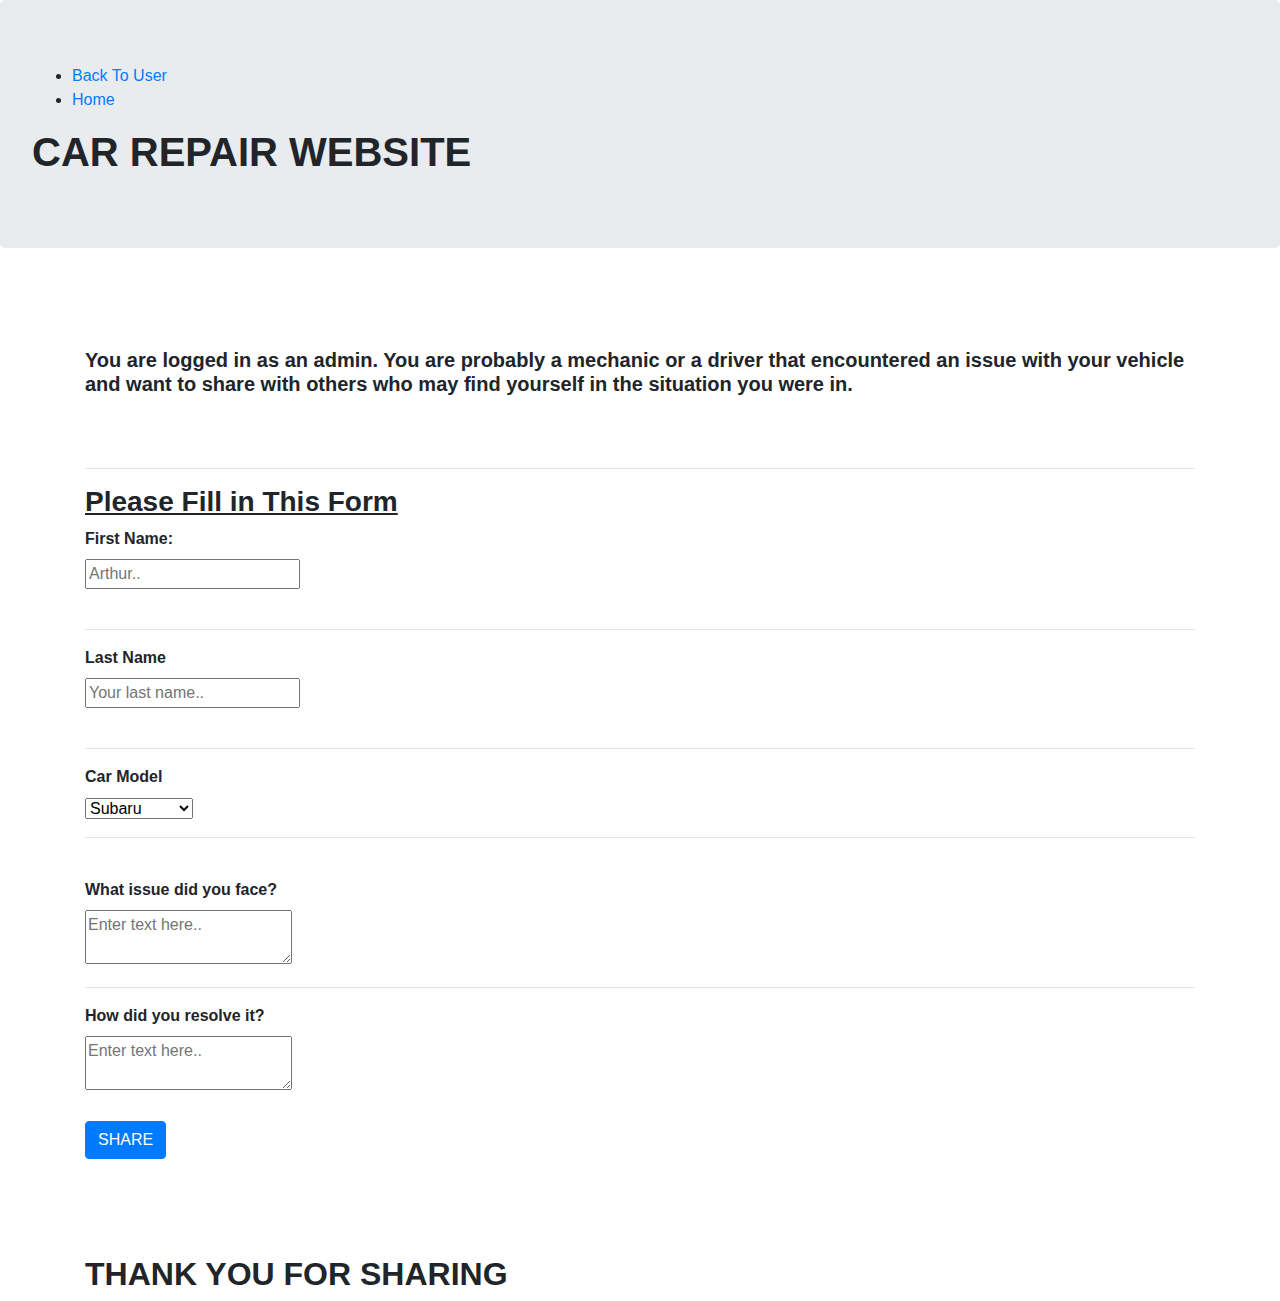
==== admin.html @ 898caa2c "added nav bar" ====
<!DOCTYPE html>
<html lang="en">
<head>
    <meta charset="UTF-8">
    <meta name="viewport" content="width=device-width, initial-scale=1.0">
    <link href="css/styles.css" rel="stylesheet">
    <link rel="stylesheet" href="css/bootstrap.css">
    <script src="js/main.js"></script>
    <script src="js/jquery-3.5.1.js"></script>
    <title>ADMIN</title>
    
</head>
<body>
    <header>
        <div class="jumbotron">
    <nav>
        <ul class="navig">
            <li><a href="#">Back To User</a></li>
            <li><a href="#">Home </a></li>
        </ul>
    </nav>
            <div class="titleadmin">
            <h1><b>CAR REPAIR WEBSITE</b></h1></div></div>
        
       
    </header>
    
    <div class="container">
    <h5><b>You are logged in as an admin. You are probably a mechanic or a driver that encountered an issue with your vehicle and want to share with others who
        may find yourself in the situation you were in.
    </b></h5><br><br><hr>
    <h3><b><u>Please Fill in This Form</u></b></h3>

    <form>
        <label for="names"><b>First Name:</b></label> <br>
        <input type="text" id="names" placeholder="Arthur.."><br><br><hr>
        <label for="second"><b>Last Name</b></label><br>
        <input type="text" id="lastName" placeholder="Your last name.."><br><br><hr>
        <label for="carselect"><b>Car Model</b></label><br>
        <select name="cars" id="carselect">
            <option value="sub">Subaru</option>
            <option value="toyota">Toyota</option>
            <option value="BMW">BMW</option>
            <option value="mazda">Mazda</option>
            <option value="hyundai">Hyundai</option>
            <option value="nissan">Nissan</option>
            <option value="mitsubishi">Mitsubishi</option>
            <option value="jeep">Jeep</option>
            <option value="vw">Volkswagen</option>
            <option value="merc">Mercedes</option>
            <option value="porsche">Porsche</option>
            <option value="audi">Audi</option>
            <option value="volvo">Volvo</option>
        </select><hr>
        <br>
        <label for="issue"><b>What issue did you face?</b></label><br>
        <textarea id="issue" placeholder="Enter text here.."></textarea> <br><hr>
        <label for="fix"><b>How did you resolve it?</b></label><br>
        <textarea id="fix" placeholder="Enter text here.."></textarea>
        <br><br>
        <button type="button" class="btn btn-primary" id="share" onclick="shareIssue()">SHARE</button>
        <br><br>
        <div class="output"></div>
    </form>
<br><br><br>
    <h2><b>THANK YOU FOR SHARING</b></h2>

</div>



</body>
</html>
---- css/styles.css ----
/*Navbar styling*/
#navbar{
    background-color: #322f3d ;
    color: whitesmoke;
    display: flex;
    justify-content: space-between;
    padding: 20px;
    position: sticky;
    top:0;
    z-index: 10;
    height: 70px;
    font-size: 15px;
  }
  #navbar ul{
    display: flex;
    list-style: none;
    text-decoration: none;
  }
  #navbar li a {
    color: whitesmoke;
    padding: 20px;
    text-decoration: none;
  
  }
  #navbar li a:hover{
    background-color: #4b5d67; 
    border-radius: 20px;
  }
#manuals {
  background: #cedebd;

}
#manuals h2{
  font-size: 25px;
  text-align: center;
  padding-top: 20px;

}


#manuals h2::after {
  content: '';
  background: #222;
  display: block;
  height: 2px;
  width: 15%;
  margin: 15px auto 45px;
  padding: 2px;
}

.row{
  padding-bottom: 15px;
  padding-top: 15px;
}

/*client counter styling*/

.container {
  margin-top: 100px
}

.counter-box {
  display: block;
  background: #f6f6f6;
  padding: 40px 20px 37px;
  text-align: center
}

.counter-box p {
  margin: 5px 0 0;
  padding: 0;
  color: black;
  font-size: 18px;
  font-weight: 500
}

.counter-box i {
  font-size: 60px;
  margin: 0 0 15px;
  color:whitesmoke;
}

.counter {
  display: block;
  font-size: 32px;
  font-weight: 700;
  color: #666;
  line-height: 28px
}

.counter-box {
  background: #3acf87
}
}
.counter-box.colored p,
.counter-box.colored i,
.counter-box.colored .counter {
  color: #fff
}


/*footer styling*/
#footer{
  background: darkgrey;
  color: black;
  padding-left: 40px;
}
#footer h4{
  text-transform: uppercase;
  font-size: 18px;
  padding-bottom: 10px;
  font-weight: bold;
}
.connect-us{
  text-align: center;
}
.connect-us hr{
  background-color: black;
  width: 60%;
}
#footer li{
  color: black;
}
.copyright{
  color: black;
  font-size: 18px;
  text-align: center;
  padding: 5px;
}

.fa {
  color: black;
}
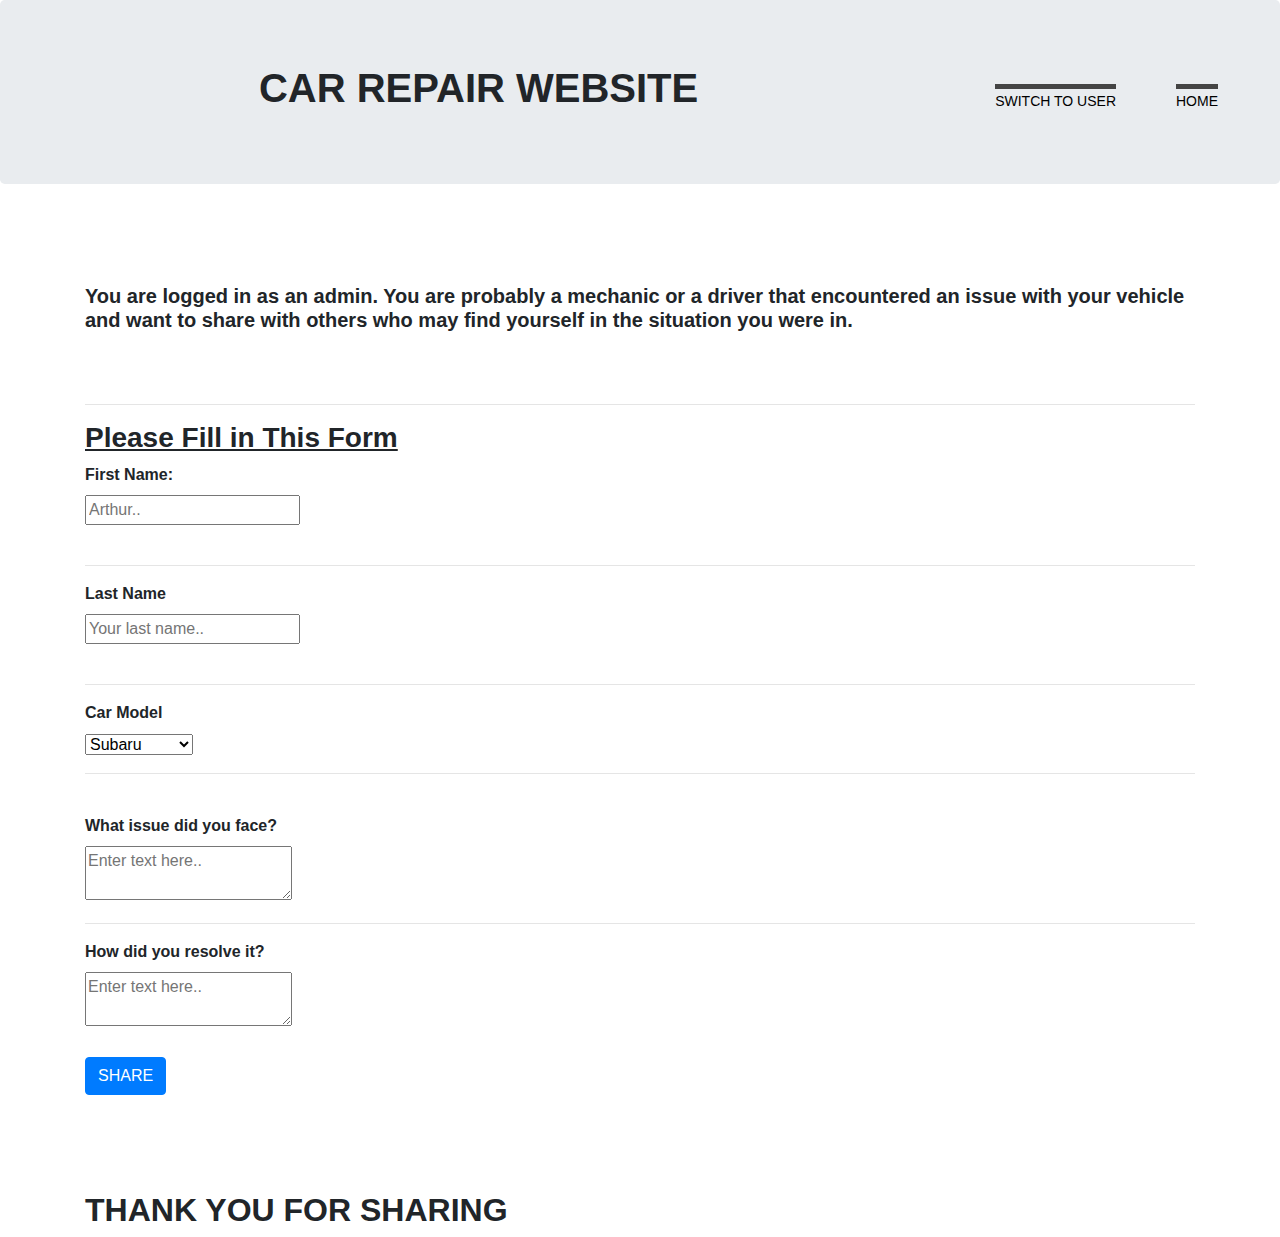
==== commit 22347496: "add details and link the pages" ====
--- a/admin.html
+++ b/admin.html
@@ -15,8 +15,8 @@
         <div class="jumbotron">
     <nav>
         <ul class="navig">
-            <li><a href="#">Back To User</a></li>
-            <li><a href="#">Home </a></li>
+            <li><a href="user.html">Switch to user</a></li>
+            <li><a href="index.html">Home </a></li>
         </ul>
     </nav>
             <div class="titleadmin">
--- a/css/styles.css
+++ b/css/styles.css
@@ -1,44 +1,45 @@
+
 /*Navbar styling*/
 #navbar{
-    background-color: #322f3d ;
+    background-color: rgb(50, 47, 61,0.7) ;
     color: whitesmoke;
     display: flex;
-    justify-content: space-between;
-    padding: 20px;
+    padding-top: 10px;
     position: sticky;
-    top:0;
     z-index: 10;
-    height: 70px;
-    font-size: 15px;
+    height: 100px;
+    font-size: 12px;
   }
   #navbar ul{
     display: flex;
     list-style: none;
-    text-decoration: none;
+   
   }
   #navbar li a {
     color: whitesmoke;
-    padding: 20px;
+    padding-top: 20px;
     text-decoration: none;
+    text-transform: lowercase;
   
   }
   #navbar li a:hover{
     background-color: #4b5d67; 
     border-radius: 20px;
-  }
-#manuals {
-  background: #cedebd;
-
-}
-#manuals h2{
+    text-transform: uppercase;
+  }
+
+/*About us styling*/
+#about-us{
+  color: black;
+  padding: 20px;
+  text-align: center;
+}
+#about-us h2{
   font-size: 25px;
   text-align: center;
   padding-top: 20px;
-
-}
-
-
-#manuals h2::after {
+}
+#about-us h2::after {
   content: '';
   background: #222;
   display: block;
@@ -48,6 +49,27 @@
   padding: 2px;
 }
 
+  /*Manuals styling*/
+#manuals {
+  background: #cedebd;
+
+}
+#manuals h2{
+  font-size: 25px;
+  text-align: center;
+  padding-top: 20px;
+
+}
+#manuals h2::after {
+  content: '';
+  background: #222;
+  display: block;
+  height: 2px;
+  width: 15%;
+  margin: 15px auto 45px;
+  padding: 2px;
+}
+
 .row{
   padding-bottom: 15px;
   padding-top: 15px;
@@ -91,13 +113,44 @@
 .counter-box {
   background: #3acf87
 }
-}
+
 .counter-box.colored p,
 .counter-box.colored i,
 .counter-box.colored .counter {
   color: #fff
 }
 
+
+/*Reviews styling*/
+#reviews{
+  color: black;
+  padding-top: 20px;
+  background: #f0ece3;
+  padding: 15px;
+}
+
+#reviews h3{
+  text-align: center;
+  font-size: 30px;
+}
+#reviews h3::after {
+  content: '';
+  background: #222;
+  display: block;
+  height: 2px;
+  width: 15%;
+  margin: 15px auto 45px;
+  padding: 2px;
+}
+
+
+#reviews .reviewer{
+  text-align: right;
+  font-style: italic;
+  color: #322f3d;
+  font-size: 12px;
+
+}
 
 /*footer styling*/
 #footer{
@@ -130,4 +183,106 @@
 
 .fa {
   color: black;
-}+}
+#mapping{
+    text-align: center;
+}
+
+#map {
+  
+    width: 100%;
+    display: none; 
+    height: 100%;
+    border-style: solid;
+
+}
+#mapping h3{
+    background-color: #4b5d67;
+    height: 50px;
+    padding-top: 10px;
+}
+#mapper{
+    margin-top: 50px;
+    width: 200px;
+    height: 80px;
+}
+#myForm{
+  text-align: center;
+  margin: auto;
+  background-color: #cedebd;
+  padding: 20px;
+  border-color: blue;
+  border-style: solid;
+  border-radius: 10px;
+}
+hr{
+    top: -0.5em;
+    height: 1em;
+  }
+
+
+#info{
+    padding-top: 30px;
+    text-align: left;
+    display: none;
+    font-style: italic;
+}
+#available {
+  border: 2px solid black;
+  font-weight: bold;
+  background-color: darkslategray;
+  resize: none;
+  font-family: monospace;
+  text-align: center;
+  display: none;
+}
+
+body {
+    background-image: url(carstuck.jpg);
+    font-family: "Poppins";
+   
+}
+.titleadmin {
+    text-align: center;
+}
+
+.navig {
+    float: right;
+    display: inline-flex;
+
+}
+nav ul {
+margin: 0em;
+list-style: none;
+}
+nav li {
+    display: inline-block;
+    margin: 0 30px;
+    padding-top: 20px;
+
+    position: relative;
+}
+nav a {
+    color: black;
+    text-transform: uppercase;
+    text-decoration: none;
+    font-size: 14px;
+}
+nav a:hover {
+    color: black;
+}
+nav a::before {
+    content: "";
+    display: block;
+    height: 5px;
+    width: 100%;
+    background-color: #444;
+    
+    
+
+}
+
+nav a:hover::before {
+    width: 100 ;
+}
+
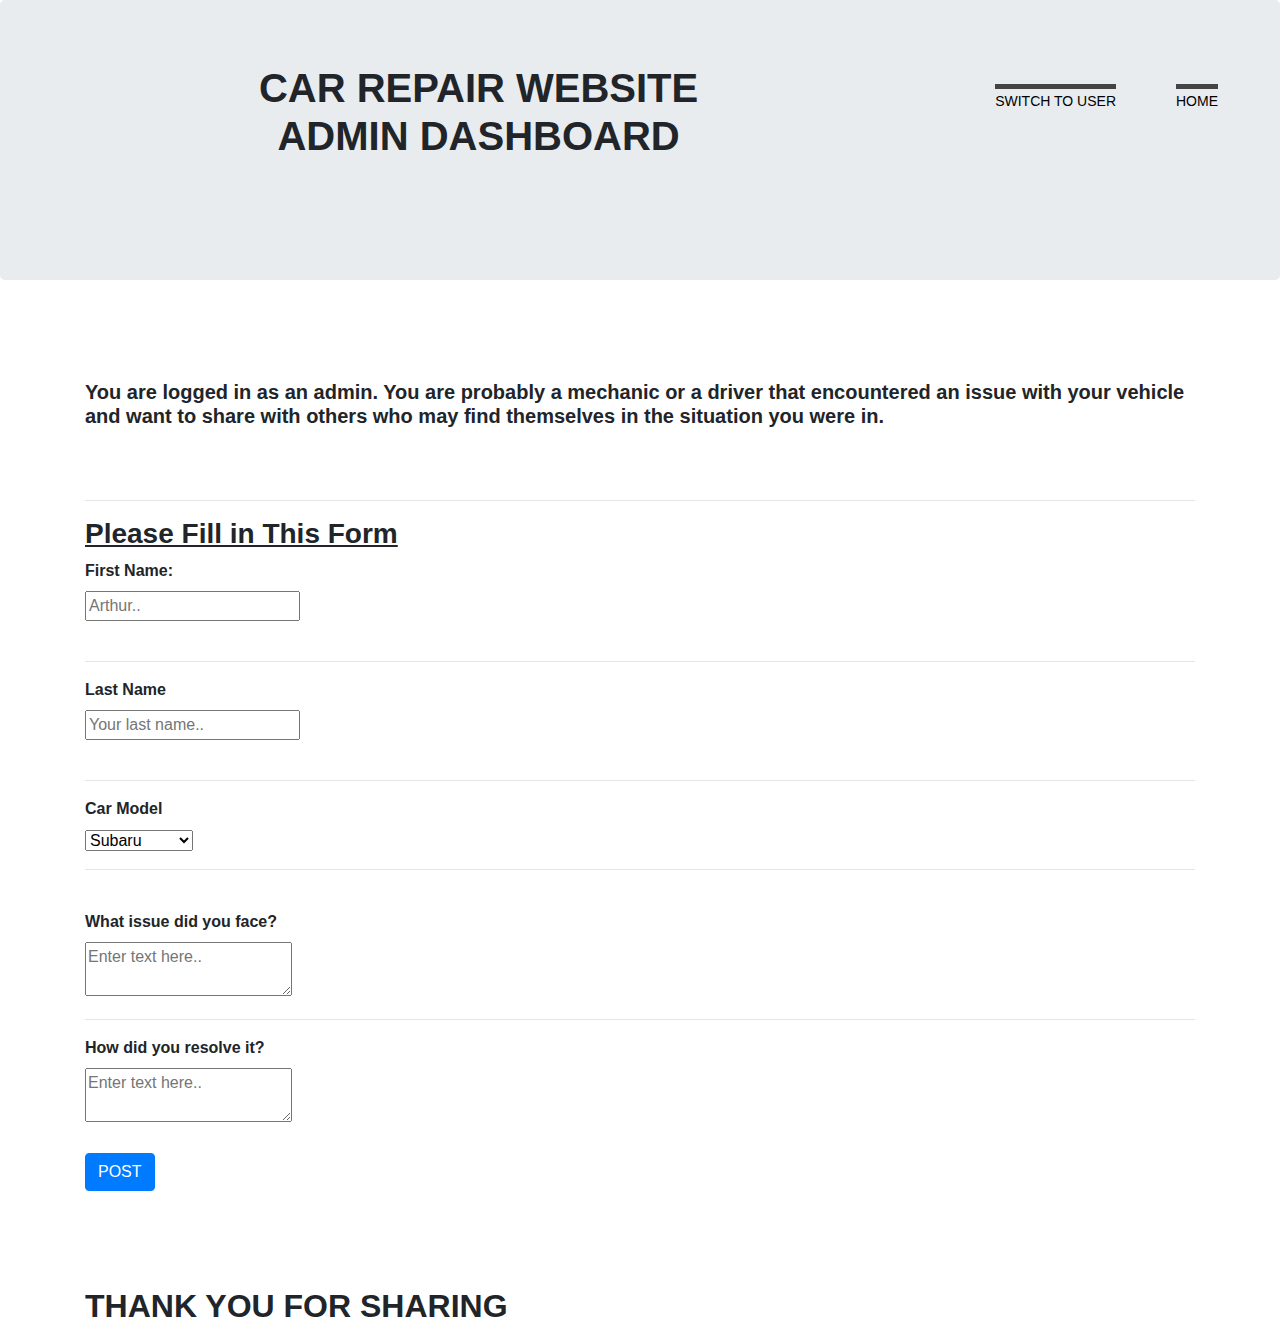
==== commit de24187b: "minor adjustments" ====
--- a/admin.html
+++ b/admin.html
@@ -7,7 +7,8 @@
     <link rel="stylesheet" href="css/bootstrap.css">
     <script src="js/main.js"></script>
     <script src="js/jquery-3.5.1.js"></script>
-    <title>ADMIN</title>
+    <link rel="shortcut icon" type="image/x-icon" href="imgs/wrench.png" />
+    <title>Admin</title>
     
 </head>
 <body>
@@ -20,14 +21,15 @@
         </ul>
     </nav>
             <div class="titleadmin">
-            <h1><b>CAR REPAIR WEBSITE</b></h1></div></div>
+            <h1><b>CAR REPAIR WEBSITE <br>ADMIN DASHBOARD</b></h1><br></div><br>
+        </div>
         
        
     </header>
     
     <div class="container">
     <h5><b>You are logged in as an admin. You are probably a mechanic or a driver that encountered an issue with your vehicle and want to share with others who
-        may find yourself in the situation you were in.
+        may find themselves in the situation you were in.
     </b></h5><br><br><hr>
     <h3><b><u>Please Fill in This Form</u></b></h3>
 
@@ -58,7 +60,7 @@
         <label for="fix"><b>How did you resolve it?</b></label><br>
         <textarea id="fix" placeholder="Enter text here.."></textarea>
         <br><br>
-        <button type="button" class="btn btn-primary" id="share" onclick="shareIssue()">SHARE</button>
+        <button type="button" class="btn btn-primary" id="share" onclick="shareIssue()">POST</button>
         <br><br>
         <div class="output"></div>
     </form>
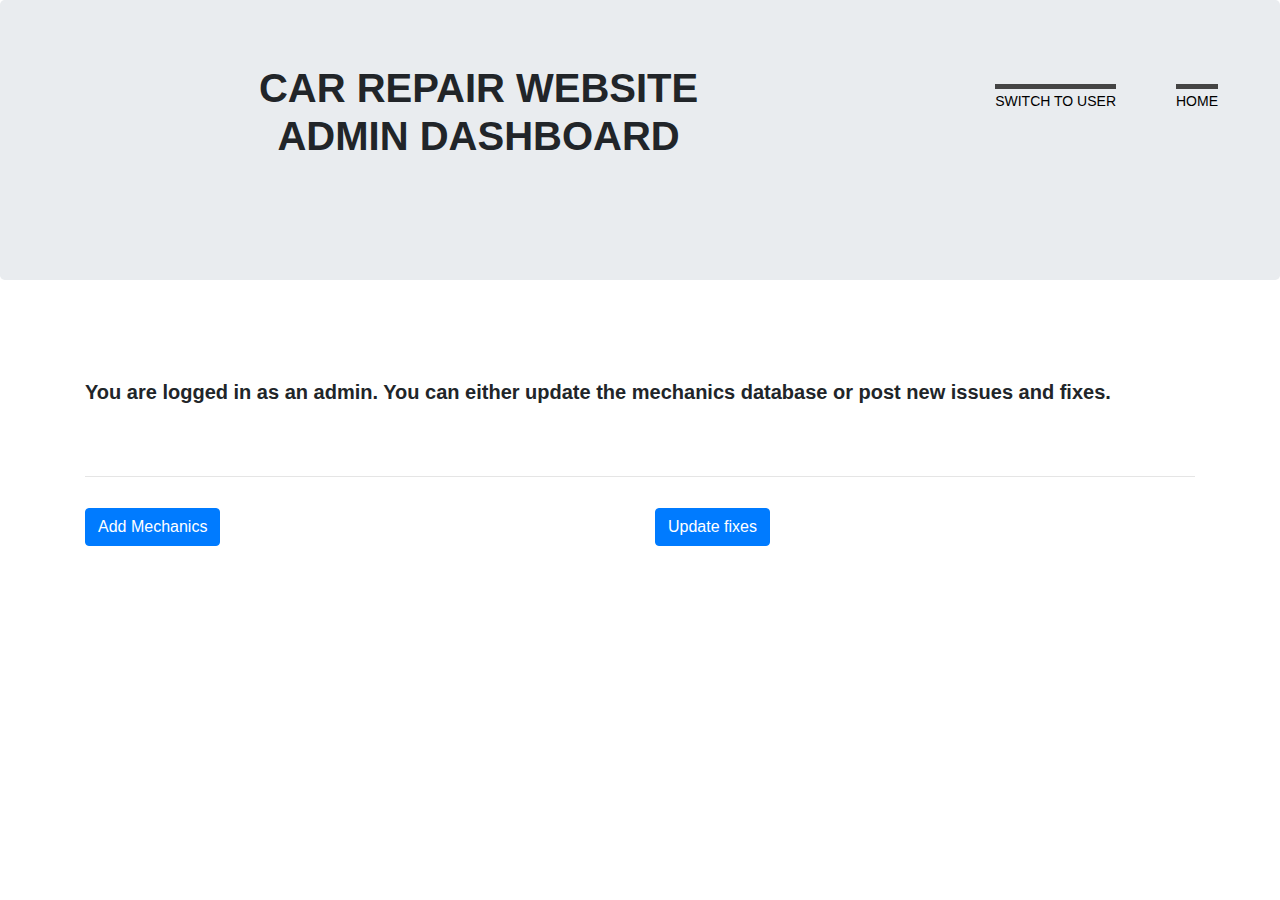
==== commit 43fb0e1c: "add readme" ====
--- a/admin.html
+++ b/admin.html
@@ -26,20 +26,33 @@
         
        
     </header>
+
     
     <div class="container">
-    <h5><b>You are logged in as an admin. You are probably a mechanic or a driver that encountered an issue with your vehicle and want to share with others who
-        may find themselves in the situation you were in.
+    <h5><b>You are logged in as an admin. You can either update the mechanics database or post new issues and fixes.
     </b></h5><br><br><hr>
+    <div class="row">
+        <div class="col-md-6">
+    <div id="mechs">
+    <input type="button" class="btn btn-primary"value="Add Mechanics"onclick="showMechanic();">
+    </div>
+        </div>
+        <div class="col-md-6">
+    <div id="fixed">
+    <input type="button"  class="btn btn-primary"value="Update fixes" onclick="showForm();">
+    </div>
+    </div>
+    </div>
+    <div class="fixes">
     <h3><b><u>Please Fill in This Form</u></b></h3>
 
     <form>
         <label for="names"><b>First Name:</b></label> <br>
-        <input type="text" id="names" placeholder="Arthur.."><br><br><hr>
+        <input type="text" class="form-control" id="names" placeholder="Arthur.."><br><br><hr>
         <label for="second"><b>Last Name</b></label><br>
-        <input type="text" id="lastName" placeholder="Your last name.."><br><br><hr>
+        <input type="text" class="form-control" id="lastName" placeholder="Your last name.."><br><br><hr>
         <label for="carselect"><b>Car Model</b></label><br>
-        <select name="cars" id="carselect">
+        <select name="cars" class="form-control" id="carselect">
             <option value="sub">Subaru</option>
             <option value="toyota">Toyota</option>
             <option value="BMW">BMW</option>
@@ -56,16 +69,31 @@
         </select><hr>
         <br>
         <label for="issue"><b>What issue did you face?</b></label><br>
-        <textarea id="issue" placeholder="Enter text here.."></textarea> <br><hr>
+        <textarea id="issue" class="form-control" placeholder="Enter text here.."></textarea> <br><hr>
         <label for="fix"><b>How did you resolve it?</b></label><br>
-        <textarea id="fix" placeholder="Enter text here.."></textarea>
+        <textarea id="fix" class="form-control"placeholder="Enter text here.."></textarea>
         <br><br>
-        <button type="button" class="btn btn-primary" id="share" onclick="shareIssue()">POST</button>
+        <button type="button" class="btn btn-success" id="share" onclick="shareIssue()">POST</button>
         <br><br>
         <div class="output"></div>
     </form>
+
 <br><br><br>
     <h2><b>THANK YOU FOR SHARING</b></h2>
+    </div>
+
+     <div class="mechanics">
+         <form action="">
+             <label for="firstName">First Name:</label>
+             <input type="text"  class="form-control"name="firstName" required>
+             <label for="lastName">Last Name:</label>
+             <input type="text" class="form-control"name="lastName" required>
+             <label for="tel">Contact:</label>
+             <input type="number" class="form-control" name="tel" required>
+             <br><button class="btn btn-success">update</button>
+            
+         </form>
+     </div>
 
 </div>
 
--- a/css/styles.css
+++ b/css/styles.css
@@ -220,6 +220,14 @@
     height: 1em;
   }
 
+.fixes{
+  display: none;
+  padding-bottom: 20px;
+}
+.mechanics{
+  display: none;
+  padding-bottom: 20px;
+}
 
 #info{
     padding-top: 30px;
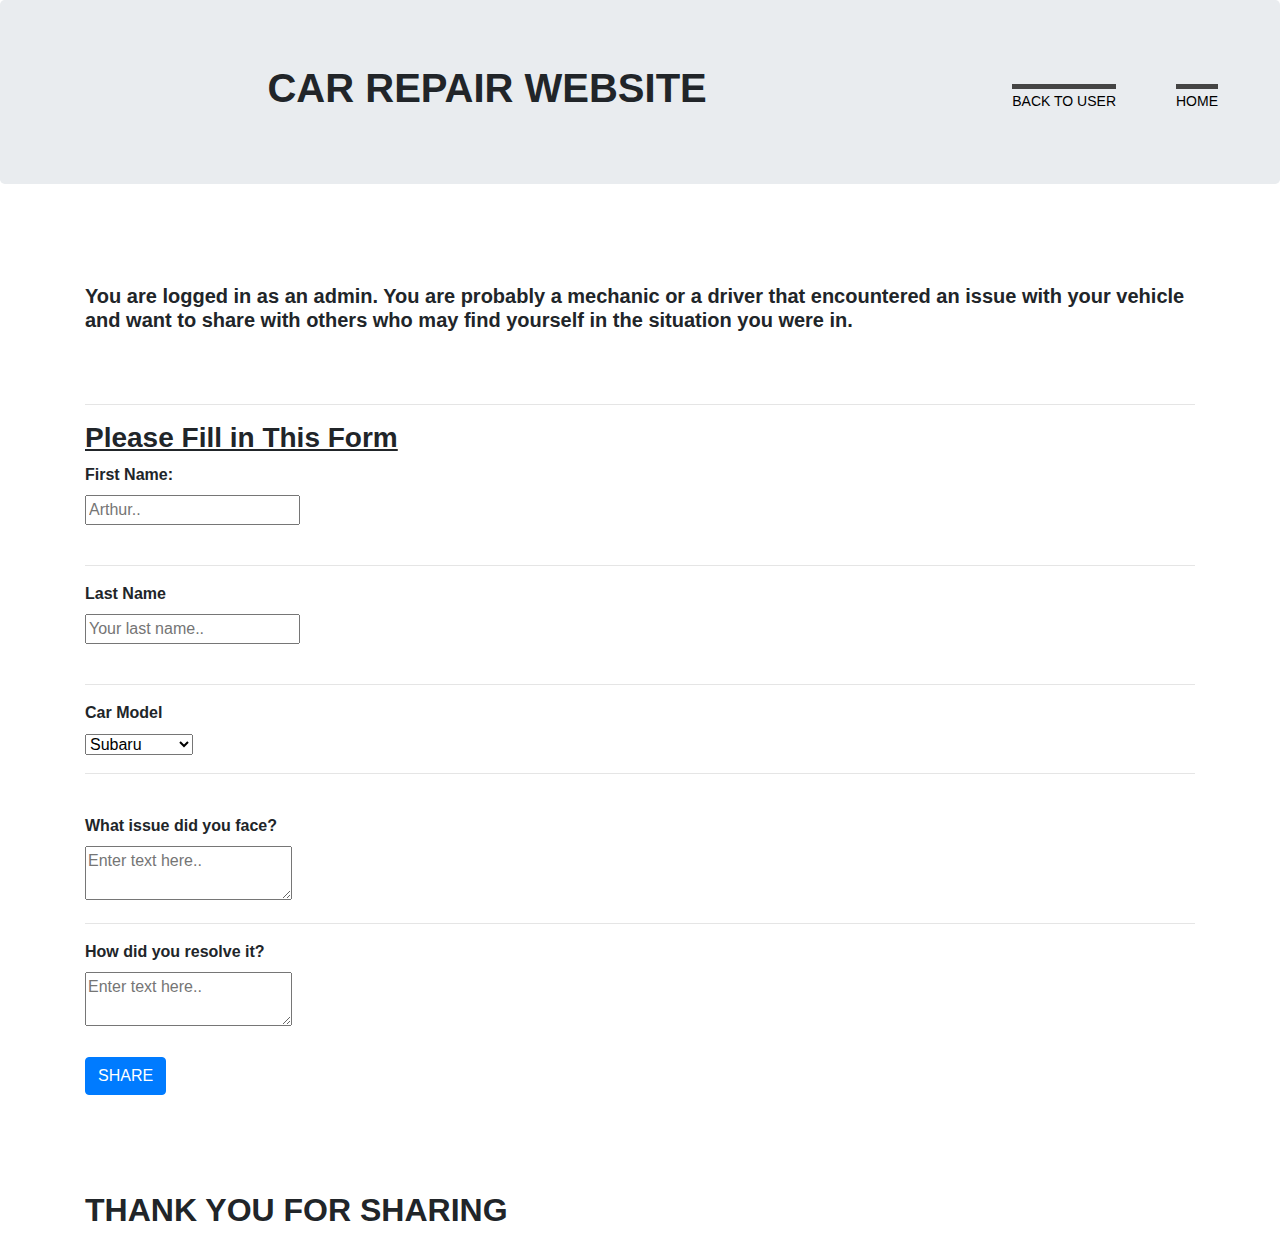
==== commit abaf6bf3: "add background color" ====
--- a/admin.html
+++ b/admin.html
@@ -7,8 +7,8 @@
     <link rel="stylesheet" href="css/bootstrap.css">
     <script src="js/main.js"></script>
     <script src="js/jquery-3.5.1.js"></script>
-    <link rel="shortcut icon" type="image/x-icon" href="imgs/wrench.png" />
-    <title>Admin</title>
+    <link href="https://fonts.googleapis.com/css2?family=Shadows+Into+Light&display=swap" rel="stylesheet">
+    <title>ADMIN</title>
     
 </head>
 <body>
@@ -16,43 +16,30 @@
         <div class="jumbotron">
     <nav>
         <ul class="navig">
-            <li><a href="user.html">Switch to user</a></li>
+            <li><a href="signup.html">Back To User</a></li>
             <li><a href="index.html">Home </a></li>
         </ul>
     </nav>
             <div class="titleadmin">
-            <h1><b>CAR REPAIR WEBSITE <br>ADMIN DASHBOARD</b></h1><br></div><br>
-        </div>
+            <h1><b>CAR REPAIR WEBSITE</b></h1></div></div>
         
        
     </header>
-
+    <div class="image">
     
     <div class="container">
-    <h5><b>You are logged in as an admin. You can either update the mechanics database or post new issues and fixes.
+    <h5><b>You are logged in as an admin. You are probably a mechanic or a driver that encountered an issue with your vehicle and want to share with others who
+        may find yourself in the situation you were in.
     </b></h5><br><br><hr>
-    <div class="row">
-        <div class="col-md-6">
-    <div id="mechs">
-    <input type="button" class="btn btn-primary"value="Add Mechanics"onclick="showMechanic();">
-    </div>
-        </div>
-        <div class="col-md-6">
-    <div id="fixed">
-    <input type="button"  class="btn btn-primary"value="Update fixes" onclick="showForm();">
-    </div>
-    </div>
-    </div>
-    <div class="fixes">
     <h3><b><u>Please Fill in This Form</u></b></h3>
 
-    <form>
+    <form class="carform">
         <label for="names"><b>First Name:</b></label> <br>
-        <input type="text" class="form-control" id="names" placeholder="Arthur.."><br><br><hr>
+        <input type="text" id="names" placeholder="Arthur.."><br><br><hr>
         <label for="second"><b>Last Name</b></label><br>
-        <input type="text" class="form-control" id="lastName" placeholder="Your last name.."><br><br><hr>
+        <input type="text" id="lastName" placeholder="Your last name.."><br><br><hr>
         <label for="carselect"><b>Car Model</b></label><br>
-        <select name="cars" class="form-control" id="carselect">
+        <select name="cars" id="carselect">
             <option value="sub">Subaru</option>
             <option value="toyota">Toyota</option>
             <option value="BMW">BMW</option>
@@ -69,33 +56,19 @@
         </select><hr>
         <br>
         <label for="issue"><b>What issue did you face?</b></label><br>
-        <textarea id="issue" class="form-control" placeholder="Enter text here.."></textarea> <br><hr>
+        <textarea id="issue" placeholder="Enter text here.."></textarea> <br><hr>
         <label for="fix"><b>How did you resolve it?</b></label><br>
-        <textarea id="fix" class="form-control"placeholder="Enter text here.."></textarea>
+        <textarea id="fix" placeholder="Enter text here.."></textarea>
         <br><br>
-        <button type="button" class="btn btn-success" id="share" onclick="shareIssue()">POST</button>
+        <button type="button" class="btn btn-primary" id="share" onclick="shareIssue()">SHARE</button>
         <br><br>
         <div class="output"></div>
     </form>
-
 <br><br><br>
     <h2><b>THANK YOU FOR SHARING</b></h2>
-    </div>
+</div>
+</div>
 
-     <div class="mechanics">
-         <form action="">
-             <label for="firstName">First Name:</label>
-             <input type="text"  class="form-control"name="firstName" required>
-             <label for="lastName">Last Name:</label>
-             <input type="text" class="form-control"name="lastName" required>
-             <label for="tel">Contact:</label>
-             <input type="number" class="form-control" name="tel" required>
-             <br><button class="btn btn-success">update</button>
-            
-         </form>
-     </div>
-
-</div>
 
 
 
--- a/css/styles.css
+++ b/css/styles.css
@@ -1,5 +1,10 @@
 
-/*Navbar styling*/
+body {
+  background-image: url(carstuck.jpg);
+  font-family: "Poppins";
+  font-family: 'Courgette', cursive;
+ 
+}
 #navbar{
     background-color: rgb(50, 47, 61,0.7) ;
     color: whitesmoke;
@@ -190,21 +195,19 @@
 
 #map {
   
-    width: 100%;
-    display: none; 
+    width:100%;
     height: 100%;
     border-style: solid;
 
 }
-#mapping h3{
-    background-color: #4b5d67;
-    height: 50px;
-    padding-top: 10px;
-}
+
 #mapper{
     margin-top: 50px;
     width: 200px;
     height: 80px;
+    border-width: 1px;
+    border-color:  #cedebd;
+
 }
 #myForm{
   text-align: center;
@@ -230,9 +233,12 @@
 }
 
 #info{
+    background-color: #cedebd;
+    border-radius: 20px;
+    border-color: mediumblue;
+    border-width: 1px;
     padding-top: 30px;
     text-align: left;
-    display: none;
     font-style: italic;
 }
 #available {
@@ -245,11 +251,7 @@
   display: none;
 }
 
-body {
-    background-image: url(carstuck.jpg);
-    font-family: "Poppins";
-   
-}
+
 .titleadmin {
     text-align: center;
 }
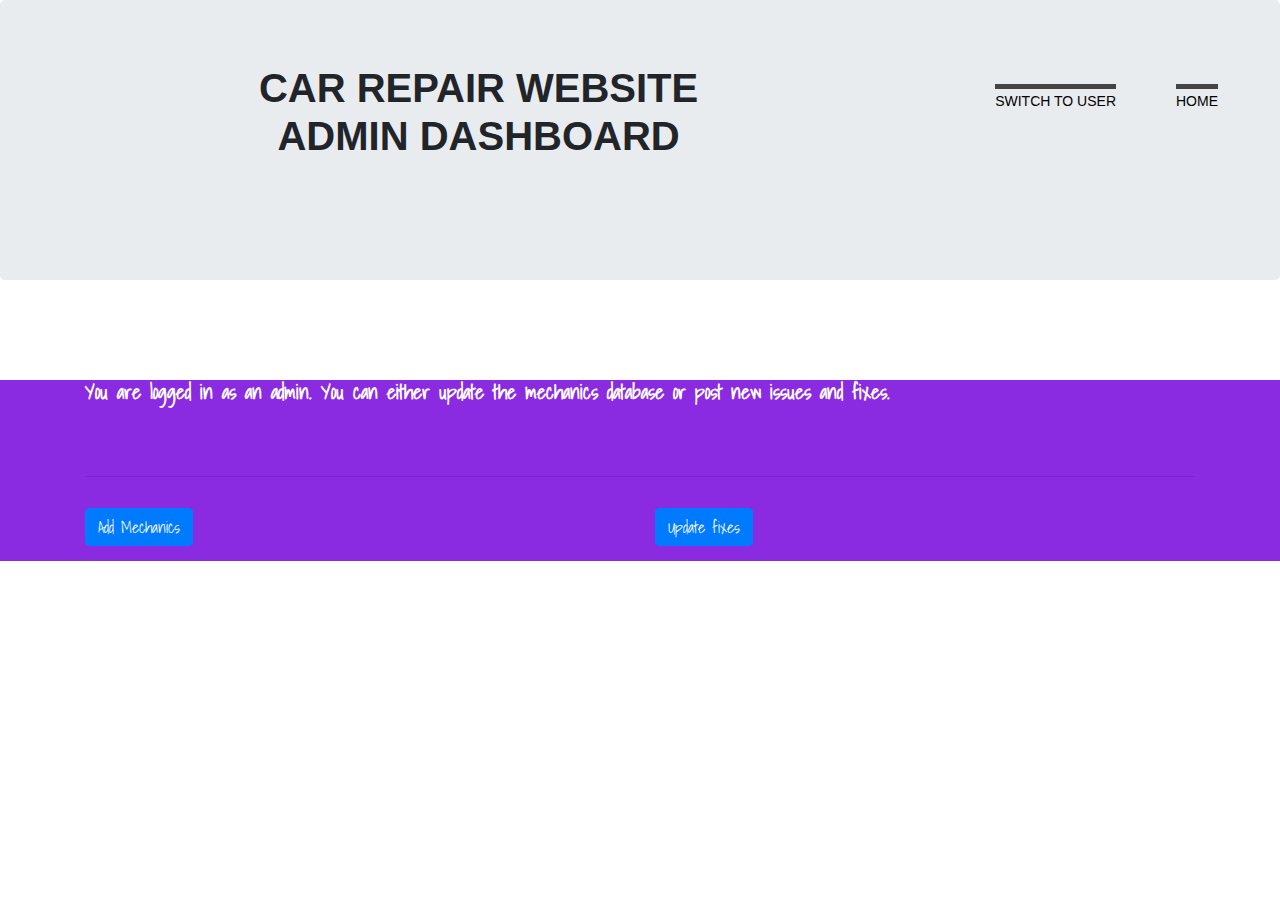
==== commit 02c222e2: "added styles" ====
--- a/admin.html
+++ b/admin.html
@@ -7,8 +7,13 @@
     <link rel="stylesheet" href="css/bootstrap.css">
     <script src="js/main.js"></script>
     <script src="js/jquery-3.5.1.js"></script>
+
     <link href="https://fonts.googleapis.com/css2?family=Shadows+Into+Light&display=swap" rel="stylesheet">
     <title>ADMIN</title>
+
+    <link rel="shortcut icon" type="image/x-icon" href="imgs/wrench.png" />
+    <title>Admin</title>
+
     
 </head>
 <body>
@@ -16,30 +21,48 @@
         <div class="jumbotron">
     <nav>
         <ul class="navig">
-            <li><a href="signup.html">Back To User</a></li>
+            <li><a href="user.html">Switch to user</a></li>
+
             <li><a href="index.html">Home </a></li>
         </ul>
     </nav>
             <div class="titleadmin">
-            <h1><b>CAR REPAIR WEBSITE</b></h1></div></div>
+            <h1><b>CAR REPAIR WEBSITE <br>ADMIN DASHBOARD</b></h1><br></div><br>
+        </div>
         
        
     </header>
+
     <div class="image">
+
+
+
     
     <div class="container">
-    <h5><b>You are logged in as an admin. You are probably a mechanic or a driver that encountered an issue with your vehicle and want to share with others who
-        may find yourself in the situation you were in.
+    <h5><b>You are logged in as an admin. You can either update the mechanics database or post new issues and fixes.
     </b></h5><br><br><hr>
+    <div class="row">
+        <div class="col-md-6">
+    <div id="mechs">
+    <input type="button" class="btn btn-primary"value="Add Mechanics"onclick="showMechanic();">
+    </div>
+        </div>
+        <div class="col-md-6">
+    <div id="fixed">
+    <input type="button"  class="btn btn-primary"value="Update fixes" onclick="showForm();">
+    </div>
+    </div>
+    </div>
+    <div class="fixes">
     <h3><b><u>Please Fill in This Form</u></b></h3>
 
     <form class="carform">
         <label for="names"><b>First Name:</b></label> <br>
-        <input type="text" id="names" placeholder="Arthur.."><br><br><hr>
+        <input type="text" class="form-control" id="names" placeholder="Arthur.."><br><br><hr>
         <label for="second"><b>Last Name</b></label><br>
-        <input type="text" id="lastName" placeholder="Your last name.."><br><br><hr>
+        <input type="text" class="form-control" id="lastName" placeholder="Your last name.."><br><br><hr>
         <label for="carselect"><b>Car Model</b></label><br>
-        <select name="cars" id="carselect">
+        <select name="cars" class="form-control" id="carselect">
             <option value="sub">Subaru</option>
             <option value="toyota">Toyota</option>
             <option value="BMW">BMW</option>
@@ -56,16 +79,35 @@
         </select><hr>
         <br>
         <label for="issue"><b>What issue did you face?</b></label><br>
-        <textarea id="issue" placeholder="Enter text here.."></textarea> <br><hr>
+        <textarea id="issue" class="form-control" placeholder="Enter text here.."></textarea> <br><hr>
         <label for="fix"><b>How did you resolve it?</b></label><br>
-        <textarea id="fix" placeholder="Enter text here.."></textarea>
+        <textarea id="fix" class="form-control"placeholder="Enter text here.."></textarea>
         <br><br>
-        <button type="button" class="btn btn-primary" id="share" onclick="shareIssue()">SHARE</button>
+        <button type="submit" class="btn btn-success" id="share" onclick="shareIssue()">POST</button>
         <br><br>
         <div class="output"></div>
     </form>
+
 <br><br><br>
     <h2><b>THANK YOU FOR SHARING</b></h2>
+
+
+    </div>
+
+     <div class="mechanics">
+         <form action="">
+             <label for="firstName">First Name:</label>
+             <input type="text"  class="form-control"name="firstName" required>
+             <label for="lastName">Last Name:</label>
+             <input type="text" class="form-control"name="lastName" required>
+             <label for="tel">Contact:</label>
+             <input type="number" class="form-control" name="tel" required>
+             <br><button class="btn btn-success">update</button>
+            
+         </form>
+     </div>
+
+
 </div>
 </div>
 
--- a/css/styles.css
+++ b/css/styles.css
@@ -1,3 +1,10 @@
+
+.image{
+   background-image: url("carstuck.jpg");
+   background-color: blueviolet;
+   font-family: 'Shadows Into Light', cursive;
+   color: white;
+}
 
 body {
   background-image: url(carstuck.jpg);
@@ -168,6 +175,7 @@
   font-size: 18px;
   padding-bottom: 10px;
   font-weight: bold;
+
 }
 .connect-us{
   text-align: center;
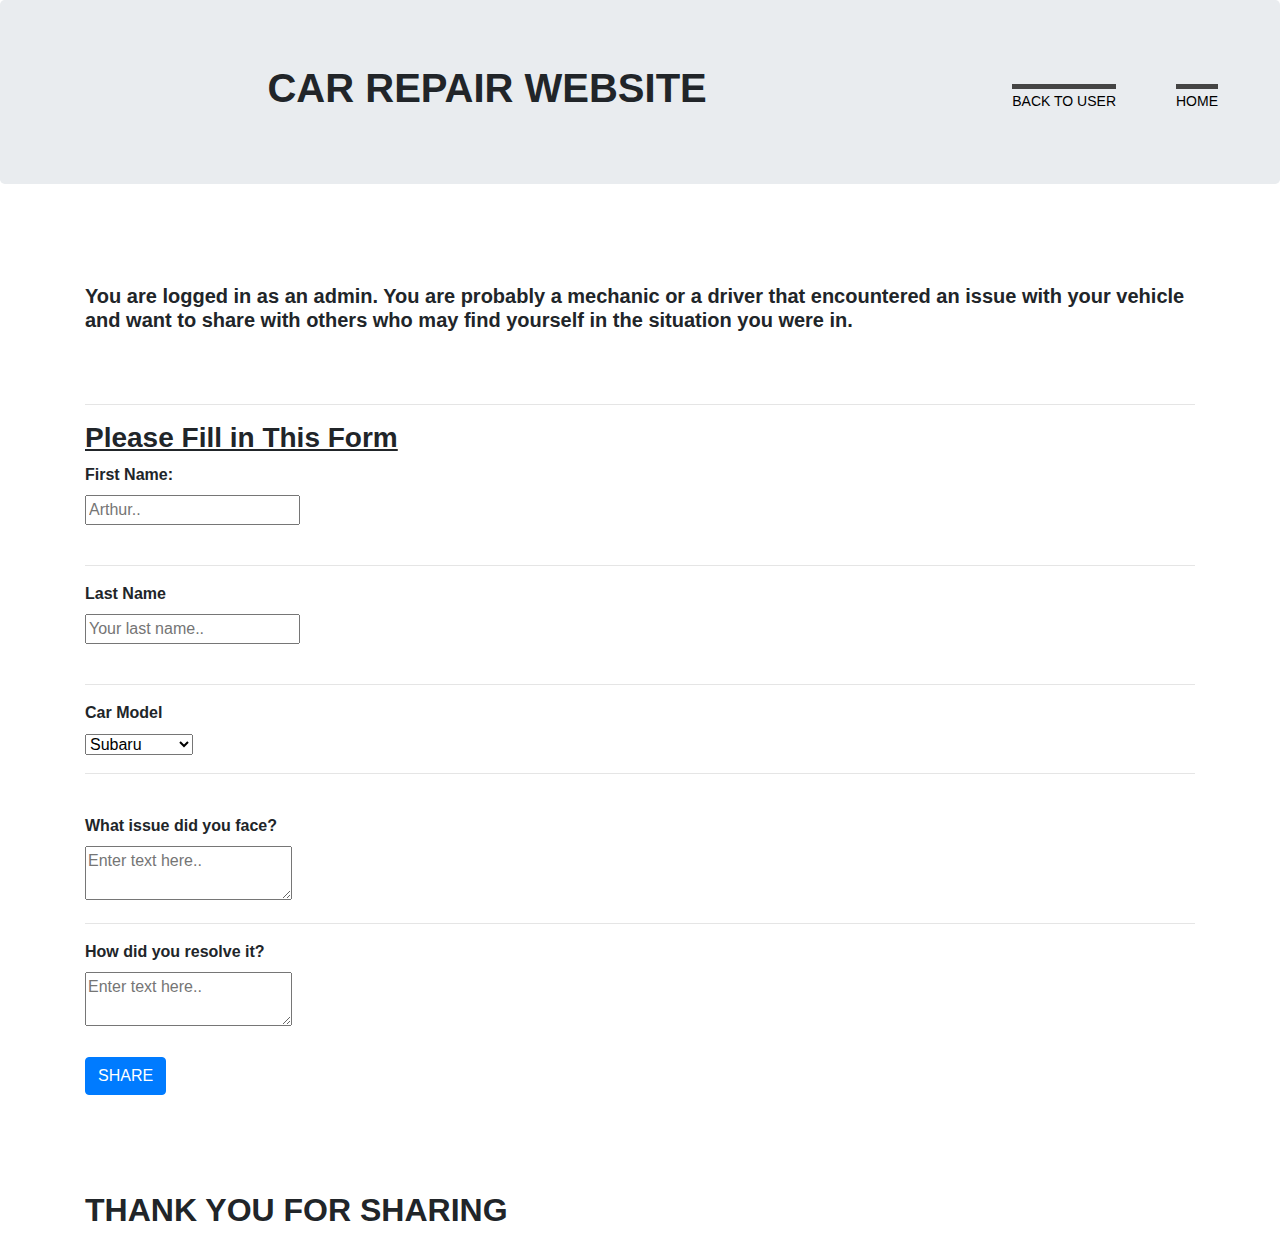
==== commit eb639877: "add chat bot" ====
--- a/admin.html
+++ b/admin.html
@@ -7,13 +7,7 @@
     <link rel="stylesheet" href="css/bootstrap.css">
     <script src="js/main.js"></script>
     <script src="js/jquery-3.5.1.js"></script>
-
-    <link href="https://fonts.googleapis.com/css2?family=Shadows+Into+Light&display=swap" rel="stylesheet">
     <title>ADMIN</title>
-
-    <link rel="shortcut icon" type="image/x-icon" href="imgs/wrench.png" />
-    <title>Admin</title>
-
     
 </head>
 <body>
@@ -21,48 +15,29 @@
         <div class="jumbotron">
     <nav>
         <ul class="navig">
-            <li><a href="user.html">Switch to user</a></li>
-
-            <li><a href="index.html">Home </a></li>
+            <li><a href="#">Back To User</a></li>
+            <li><a href="#">Home </a></li>
         </ul>
     </nav>
             <div class="titleadmin">
-            <h1><b>CAR REPAIR WEBSITE <br>ADMIN DASHBOARD</b></h1><br></div><br>
-        </div>
+            <h1><b>CAR REPAIR WEBSITE</b></h1></div></div>
         
        
     </header>
-
-    <div class="image">
-
-
-
     
     <div class="container">
-    <h5><b>You are logged in as an admin. You can either update the mechanics database or post new issues and fixes.
+    <h5><b>You are logged in as an admin. You are probably a mechanic or a driver that encountered an issue with your vehicle and want to share with others who
+        may find yourself in the situation you were in.
     </b></h5><br><br><hr>
-    <div class="row">
-        <div class="col-md-6">
-    <div id="mechs">
-    <input type="button" class="btn btn-primary"value="Add Mechanics"onclick="showMechanic();">
-    </div>
-        </div>
-        <div class="col-md-6">
-    <div id="fixed">
-    <input type="button"  class="btn btn-primary"value="Update fixes" onclick="showForm();">
-    </div>
-    </div>
-    </div>
-    <div class="fixes">
     <h3><b><u>Please Fill in This Form</u></b></h3>
 
-    <form class="carform">
+    <form>
         <label for="names"><b>First Name:</b></label> <br>
-        <input type="text" class="form-control" id="names" placeholder="Arthur.."><br><br><hr>
+        <input type="text" id="names" placeholder="Arthur.."><br><br><hr>
         <label for="second"><b>Last Name</b></label><br>
-        <input type="text" class="form-control" id="lastName" placeholder="Your last name.."><br><br><hr>
+        <input type="text" id="lastName" placeholder="Your last name.."><br><br><hr>
         <label for="carselect"><b>Car Model</b></label><br>
-        <select name="cars" class="form-control" id="carselect">
+        <select name="cars" id="carselect">
             <option value="sub">Subaru</option>
             <option value="toyota">Toyota</option>
             <option value="BMW">BMW</option>
@@ -79,38 +54,18 @@
         </select><hr>
         <br>
         <label for="issue"><b>What issue did you face?</b></label><br>
-        <textarea id="issue" class="form-control" placeholder="Enter text here.."></textarea> <br><hr>
+        <textarea id="issue" placeholder="Enter text here.."></textarea> <br><hr>
         <label for="fix"><b>How did you resolve it?</b></label><br>
-        <textarea id="fix" class="form-control"placeholder="Enter text here.."></textarea>
+        <textarea id="fix" placeholder="Enter text here.."></textarea>
         <br><br>
-        <button type="submit" class="btn btn-success" id="share" onclick="shareIssue()">POST</button>
+        <button type="button" class="btn btn-primary" id="share" onclick="shareIssue()">SHARE</button>
         <br><br>
         <div class="output"></div>
     </form>
-
 <br><br><br>
     <h2><b>THANK YOU FOR SHARING</b></h2>
 
-
-    </div>
-
-     <div class="mechanics">
-         <form action="">
-             <label for="firstName">First Name:</label>
-             <input type="text"  class="form-control"name="firstName" required>
-             <label for="lastName">Last Name:</label>
-             <input type="text" class="form-control"name="lastName" required>
-             <label for="tel">Contact:</label>
-             <input type="number" class="form-control" name="tel" required>
-             <br><button class="btn btn-success">update</button>
-            
-         </form>
-     </div>
-
-
 </div>
-</div>
-
 
 
 
--- a/css/styles.css
+++ b/css/styles.css
@@ -1,37 +1,27 @@
 
-.image{
-   background-image: url("carstuck.jpg");
-   background-color: blueviolet;
-   font-family: 'Shadows Into Light', cursive;
-   color: white;
-}
-
-body {
-  background-image: url(carstuck.jpg);
-  font-family: "Poppins";
-  font-family: 'Courgette', cursive;
- 
-}
+
+/*Navbar styling*/
 #navbar{
-    background-color: rgb(50, 47, 61,0.7) ;
+    background-color: #322f3d ;
     color: whitesmoke;
     display: flex;
-    padding-top: 10px;
+    justify-content: space-between;
+    padding: 20px;
     position: sticky;
+    top:0;
     z-index: 10;
     height: 100px;
-    font-size: 12px;
+    font-size: 15px;
   }
   #navbar ul{
     display: flex;
     list-style: none;
-   
+    text-decoration: none;
   }
   #navbar li a {
     color: whitesmoke;
-    padding-top: 20px;
+    padding: 20px;
     text-decoration: none;
-    text-transform: lowercase;
   
   }
   #navbar li a:hover{
@@ -164,6 +154,16 @@
 
 }
 
+
+
+
+
+
+
+
+
+
+
 /*footer styling*/
 #footer{
   background: darkgrey;
@@ -175,7 +175,6 @@
   font-size: 18px;
   padding-bottom: 10px;
   font-weight: bold;
-
 }
 .connect-us{
   text-align: center;
@@ -203,19 +202,21 @@
 
 #map {
   
-    width:100%;
-    height: 100%;
+    width: 100%;
+    display: none; 
+    height: 350px;
     border-style: solid;
 
 }
-
+#mapping h3{
+    background-color: #4b5d67;
+    height: 50px;
+    padding-top: 10px;
+}
 #mapper{
     margin-top: 50px;
     width: 200px;
     height: 80px;
-    border-width: 1px;
-    border-color:  #cedebd;
-
 }
 #myForm{
   text-align: center;
@@ -226,40 +227,19 @@
   border-style: solid;
   border-radius: 10px;
 }
-hr{
-    top: -0.5em;
-    height: 1em;
-  }
-
-.fixes{
-  display: none;
-  padding-bottom: 20px;
-}
-.mechanics{
-  display: none;
-  padding-bottom: 20px;
-}
 
 #info{
-    background-color: #cedebd;
-    border-radius: 20px;
-    border-color: mediumblue;
-    border-width: 1px;
-    padding-top: 30px;
+    padding-top: 80px;
     text-align: left;
+    display: none;
     font-style: italic;
 }
-#available {
-  border: 2px solid black;
-  font-weight: bold;
-  background-color: darkslategray;
-  resize: none;
-  font-family: monospace;
-  text-align: center;
-  display: none;
-}
-
-
+
+body {
+    background-image: url(carstuck.jpg);
+    font-family: "Poppins";
+   
+}
 .titleadmin {
     text-align: center;
 }
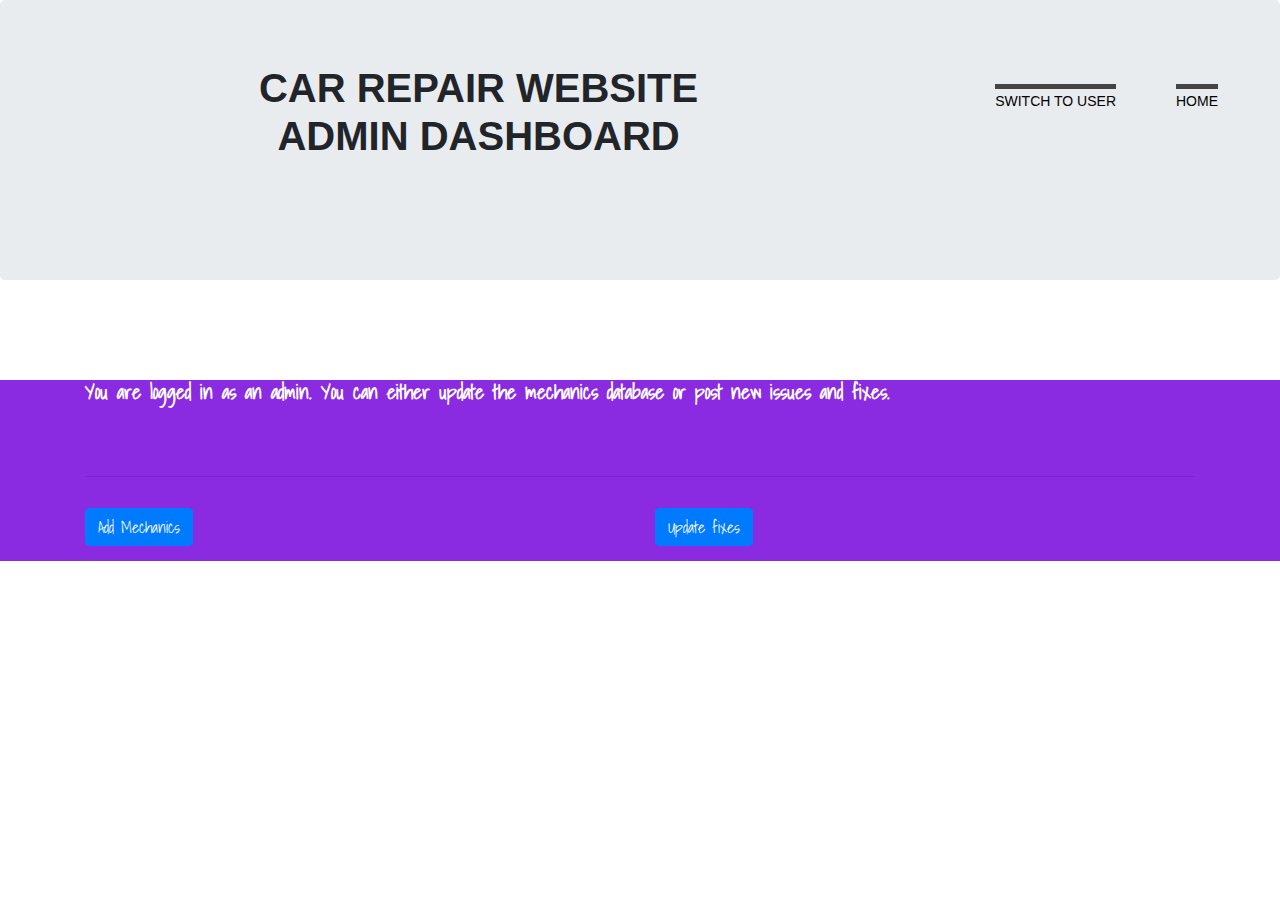
==== commit 75a73fe6: "fix bugs" ====
--- a/admin.html
+++ b/admin.html
@@ -7,7 +7,13 @@
     <link rel="stylesheet" href="css/bootstrap.css">
     <script src="js/main.js"></script>
     <script src="js/jquery-3.5.1.js"></script>
+
+    <link href="https://fonts.googleapis.com/css2?family=Shadows+Into+Light&display=swap" rel="stylesheet">
     <title>ADMIN</title>
+
+    <link rel="shortcut icon" type="image/x-icon" href="imgs/wrench.png" />
+    <title>Admin</title>
+
     
 </head>
 <body>
@@ -15,29 +21,48 @@
         <div class="jumbotron">
     <nav>
         <ul class="navig">
-            <li><a href="#">Back To User</a></li>
-            <li><a href="#">Home </a></li>
+            <li><a href="user.html">Switch to user</a></li>
+
+            <li><a href="index.html">Home </a></li>
         </ul>
     </nav>
             <div class="titleadmin">
-            <h1><b>CAR REPAIR WEBSITE</b></h1></div></div>
+            <h1><b>CAR REPAIR WEBSITE <br>ADMIN DASHBOARD</b></h1><br></div><br>
+        </div>
         
        
     </header>
+
+    <div class="image">
+
+
+
     
     <div class="container">
-    <h5><b>You are logged in as an admin. You are probably a mechanic or a driver that encountered an issue with your vehicle and want to share with others who
-        may find yourself in the situation you were in.
+    <h5><b>You are logged in as an admin. You can either update the mechanics database or post new issues and fixes.
     </b></h5><br><br><hr>
+    <div class="row">
+        <div class="col-md-6">
+    <div id="mechs">
+    <input type="button" class="btn btn-primary"value="Add Mechanics"onclick="showMechanic();">
+    </div>
+        </div>
+        <div class="col-md-6">
+    <div id="fixed">
+    <input type="button"  class="btn btn-primary"value="Update fixes" onclick="showForm();">
+    </div>
+    </div>
+    </div>
+    <div class="fixes">
     <h3><b><u>Please Fill in This Form</u></b></h3>
 
-    <form>
+    <form class="carform">
         <label for="names"><b>First Name:</b></label> <br>
-        <input type="text" id="names" placeholder="Arthur.."><br><br><hr>
+        <input type="text" class="form-control" id="names" placeholder="Arthur.."><br><br><hr>
         <label for="second"><b>Last Name</b></label><br>
-        <input type="text" id="lastName" placeholder="Your last name.."><br><br><hr>
+        <input type="text" class="form-control" id="lastName" placeholder="Your last name.."><br><br><hr>
         <label for="carselect"><b>Car Model</b></label><br>
-        <select name="cars" id="carselect">
+        <select name="cars" class="form-control" id="carselect">
             <option value="sub">Subaru</option>
             <option value="toyota">Toyota</option>
             <option value="BMW">BMW</option>
@@ -54,18 +79,38 @@
         </select><hr>
         <br>
         <label for="issue"><b>What issue did you face?</b></label><br>
-        <textarea id="issue" placeholder="Enter text here.."></textarea> <br><hr>
+        <textarea id="issue" class="form-control" placeholder="Enter text here.."></textarea> <br><hr>
         <label for="fix"><b>How did you resolve it?</b></label><br>
-        <textarea id="fix" placeholder="Enter text here.."></textarea>
+        <textarea id="fix" class="form-control"placeholder="Enter text here.."></textarea>
         <br><br>
-        <button type="button" class="btn btn-primary" id="share" onclick="shareIssue()">SHARE</button>
+        <button type="submit" class="btn btn-success" id="share" onclick="shareIssue()">POST</button>
         <br><br>
         <div class="output"></div>
     </form>
+
 <br><br><br>
     <h2><b>THANK YOU FOR SHARING</b></h2>
 
+
+    </div>
+
+     <div class="mechanics">
+         <form action="">
+             <label for="firstName">First Name:</label>
+             <input type="text"  class="form-control"name="firstName" required>
+             <label for="lastName">Last Name:</label>
+             <input type="text" class="form-control"name="lastName" required>
+             <label for="tel">Contact:</label>
+             <input type="number" class="form-control" name="tel" required>
+             <br><button class="btn btn-success">update</button>
+            
+         </form>
+     </div>
+
+
 </div>
+</div>
+
 
 
 
--- a/css/styles.css
+++ b/css/styles.css
@@ -1,27 +1,37 @@
 
-
-/*Navbar styling*/
+.image{
+   background-image: url("carstuck.jpg");
+   background-color: blueviolet;
+   font-family: 'Shadows Into Light', cursive;
+   color: white;
+}
+
+body {
+  background-image: url(carstuck.jpg);
+  font-family: "Poppins";
+  font-family: 'Courgette', cursive;
+ 
+}
 #navbar{
-    background-color: #322f3d ;
+    background-color: rgb(50, 47, 61,0.7) ;
     color: whitesmoke;
     display: flex;
-    justify-content: space-between;
-    padding: 20px;
+    padding-top: 10px;
     position: sticky;
-    top:0;
     z-index: 10;
     height: 100px;
-    font-size: 15px;
+    font-size: 12px;
   }
   #navbar ul{
     display: flex;
     list-style: none;
-    text-decoration: none;
+   
   }
   #navbar li a {
     color: whitesmoke;
-    padding: 20px;
+    padding-top: 20px;
     text-decoration: none;
+    text-transform: lowercase;
   
   }
   #navbar li a:hover{
@@ -154,16 +164,6 @@
 
 }
 
-
-
-
-
-
-
-
-
-
-
 /*footer styling*/
 #footer{
   background: darkgrey;
@@ -175,6 +175,7 @@
   font-size: 18px;
   padding-bottom: 10px;
   font-weight: bold;
+
 }
 .connect-us{
   text-align: center;
@@ -202,21 +203,19 @@
 
 #map {
   
-    width: 100%;
-    display: none; 
-    height: 350px;
+    width:100%;
+    height: 100%;
     border-style: solid;
 
 }
-#mapping h3{
-    background-color: #4b5d67;
-    height: 50px;
-    padding-top: 10px;
-}
+
 #mapper{
     margin-top: 50px;
     width: 200px;
     height: 80px;
+    border-width: 1px;
+    border-color:  #cedebd;
+
 }
 #myForm{
   text-align: center;
@@ -227,19 +226,40 @@
   border-style: solid;
   border-radius: 10px;
 }
+hr{
+    top: -0.5em;
+    height: 1em;
+  }
+
+.fixes{
+  display: none;
+  padding-bottom: 20px;
+}
+.mechanics{
+  display: none;
+  padding-bottom: 20px;
+}
 
 #info{
-    padding-top: 80px;
+    background-color: #cedebd;
+    border-radius: 20px;
+    border-color: mediumblue;
+    border-width: 1px;
+    padding-top: 30px;
     text-align: left;
-    display: none;
     font-style: italic;
 }
-
-body {
-    background-image: url(carstuck.jpg);
-    font-family: "Poppins";
-   
-}
+#available {
+  border: 2px solid black;
+  font-weight: bold;
+  background-color: darkslategray;
+  resize: none;
+  font-family: monospace;
+  text-align: center;
+  display: none;
+}
+
+
 .titleadmin {
     text-align: center;
 }
